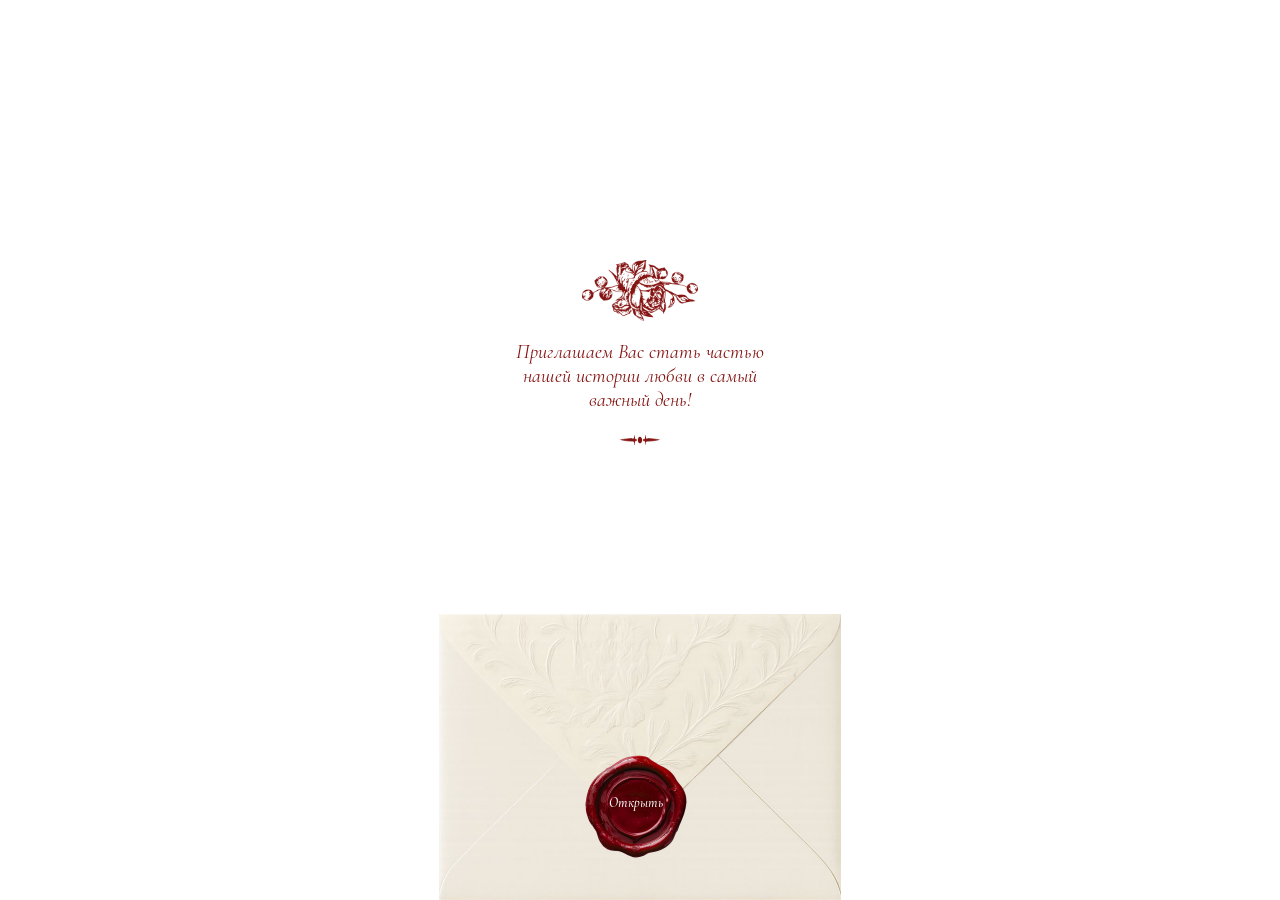
==== index.html @ 92ee7612 "font-size: 20px" ====
<!DOCTYPE html>
<html lang="en">

<head>
    <meta charset="UTF-8">
    <meta name="viewport" content="width=device-width, initial-scale=1.0">
    <title>Wedding</title>
    <link rel="stylesheet" href="styles/styles.css?v=2">
    <script src="js/jquery-3.7.1.min.js"></script>
    <script src="js/scripts.js"></script>
</head>

<body>
    <main style="position: relative;">
        <!-- envelope 2 -->
        <div class="envelope">
            <img src="img/envelop-2.png" alt="envelop-2" class="envelop-2">
            <img src="img/envelop-1.png" alt="envelop-1" class="envelop-1">
            <img src="img/openPrint.png" alt="openPrint" class="openPrint">
            <div class="text-CormorantMediumItalic openText">Открыть</div>
        </div>
        
        <img src="img/cover-vector.png" alt="cover-vector" class="vectorFirst">
        <div class="firstWords text-CormorantItalic">
            Приглашаем Вас стать частью нашей истории любви в самый важный день!
        </div>
         <img src="img/Vector.png" alt="Vector" class="VectorSec">

        <div class="mainInvitation ">
            <!-- invitation -->
            <div class="invitation">
                <div class="cover">
                    <img src="img/cover_img.png" alt="cover_img" class="cover_img">
                    <div class="headline-cover">WEDDING DAY</div>
                    <div class=" text-CormorantItalic text1 "> 08. 08. 2026</div>
                    <img src="img/photo.jpg" alt="photo" class="photo">
                    <div class="text-CormorantRegular text2"> Елена & Евгений</div>
                    <img src="img/Vector.png" alt="Vector" class="Vector">
                    <div class="text3 text-CormorantItalic">В этот прекрасный день мы хотим вместе с Вами разделить
                        яркие мгновения и искренние улыбки!</div>
                    <img src="img/cover-vector.png" alt="cover-vector" class="cover-vector">
                </div>

                <div class="location">
                    <img src="img/location_img.png" alt="location_img">
                    <img src="img/location-Vector01.png" alt="location-Vector" class="location-Vector">
                    <div class="text-CormorantSemiBold headline locationText1">ЛОКАЦИЯ</div>
                    <div class="text-CormorantRegular locationText2">Наш праздник пройдет в усадьбе <a
                            href="https://vicehouse.by/?utm_source=ig&utm_medium=social&utm_content=link_in_bio&fbclid=PAZXh0bgNhZW0CMTEAc3J0YwZhcHBfaWQMMjU2MjgxMDQwNTU4AAGngALzcfW-Ommmtt8ypYAML_VfrLHDQowybj1NlEH63rO5VnWLI8J--6FN2-E_aem_cWjSoelQcRRN7ee0Jt-z0A">Vice
                            House</a></div>
                    <div class="text-CormorantRegular locationText3">Минская область, Дзержинский район, д. Перхурово,
                        улица Луговая, 25</div>
                    <img src="img/location-Vector02.png" alt="location-Vector02" class="location-Vector02">
                </div>

                <div class="timing">
                    <img src="img/carpet.png" alt="carpet" class="carpet">
                    <img src="img/timing_img.png" alt="timing_img" class="timing_img">
                    <div class="text-CormorantSemiBold headline timingText1">ТАЙМИНГ</div>

                    <div class="text-CormorantSemiBold mainTextTiming1">8 августа </div>

                    <div class="text-CormorantSemiBold timingText2">15.00 </div>
                    <div class="text-CormorantMediumItalic timingText3">время пролетит незаметно за игристым и общением с другими гостями</div>

                    <div class="text-CormorantSemiBold timingText4">15.30 </div>
                    <div class="text-CormorantMediumItalic timingText5">готовьте платочки, улыбайтесь и обязательно громко хлопайте - нас ждет волшебный момент!</div>

                    <div class="text-CormorantSemiBold timingText6">16.00 </div>
                    <div class="text-CormorantMediumItalic timingText7">эти кадры станут воспоминанием на всю жизнь. Спасибо, что Вы рядом и разделяете этот день с нами!</div>

                    <div class="text-CormorantSemiBold timingText8">17.00 </div>
                    <div class="text-CormorantMediumItalic timingText9">будет много веселья, поздравлений и любви!</div>

                    <div class="text-CormorantSemiBold timingText10">21.30 </div>
                    <div class="text-CormorantMediumItalic timingText11">время сделать сладкую паузу и поймать этот
                        момент в кадр</div>

                    <div class="text-CormorantSemiBold timingText12">23.00 </div>
                    <div class="text-CormorantMediumItalic timingText13">даже такая вечеринка может закончиться... чтобы начаться снова!</div>
                    
                    <div class="text-CormorantMediumItalic timingText14">Продолжение следует...</div>
                      <div class="text-CormorantSemiBold mainTextTiming2">9 августа </div>
                    <div class="text-CormorantSemiBold timingText16">11.00 </div>
                    <div class="text-CormorantMediumItalic timingText17">После бранча для Вас будет доступна уютная спа-зона, а также коллекция настольных игр на любой вкус. Главная программа дня — это вы и ваши искренние разговоры.</div>

                    <div class="text-CormorantSemiBold timingText18">16.00 </div>
                    <div class="text-CormorantMediumItalic timingText19">блогодарим за Ваше внимание, тепло и улыбки - нам было невероятно важно разделить это с Вами!</div>

                </div>

                <div class="details">
                    <img src="img/details_img.png" alt="details_img" class="details_img">
                    <img src="img/detailsVector.png" alt="detailsVector" class="detailsVector">
                    <div class="text-CormorantSemiBold headline detailsText1">ДЕТАЛИ</div>
                    <div class="text-CormorantRegular detailsText2"> Для создания максимально комфортной атмосферы для всех, просим Вас учесть несколько наших пожеланий:</div>


                    <div class="text-CormorantRegular detailsText3">- В этот день мы будем рады видеть только взрослых гостей.</div>
                    <div class="text-CormorantRegular detailsText4">- Мы не устанавливаем строгий дресс-код. Просим Вас лишь воздержаться от слишком ярких и кричащих образов, чтобы фотографии получились гармоничными.
                    </div>
                    <div class="text-CormorantRegular detailsText5">- Мы будем рады, если <span class="highlight">вместо
                            цветов</span> Вы сыграете в свадебную рулетку и выберете подарок таким
                        необычным способом.</div>
                    <a href="roulette.html">
                        <button class="btn-roulette text-CormorantSemiBold whiteButton">Рулетка</button>
                    </a>
                    
                    <img src="img/detailsVector02.png" alt="detailsVector02" class="detailsVector02">

                </div>

                <div class="questionnaire">
                    <img src="img/details_img.png" alt="details_img" class="details_img">
                    <div class="text-CormorantSemiBold headline questionnaireText1">Пожалуйста, подтвердите свое
                        присутствие на нашей свадьбе, заполнив анкету</div>
                    <div class="text-CormorantSemiBold headline questionnaireText2">до 08.07.2026</div>

                    <a href="questionnaire.html">
                        <button class="btn-questionnaire text-CormorantSemiBold whiteButton">Заполнить анкету</button>
                    </a>


                    <img src="img/questionnaireVector01.png" alt="questionnaireVector01"
                        class="questionnaireVector questionnaireVector01">
                    <div class="text-CormorantSemiBold headline questionnaireText3">до свадьбы осталось</div>

                    <!-- часы -->
                    <div class="clock">
                        <span id="months" class="clockNum">0</span> месяцев
                        <span id="days" class="clockNum">0</span> дней
                        <span id="hours" class="clockNum">0</span> часов
                    </div>

                    <img src="img/questionnaireVector02.png" alt="questionnaireVector"
                        class="questionnaireVector questionnaireVector02">
                    <div class="text3 text-CormorantItalic questionnaireText4">Очень ждём этого дня и каждого из Вас!
                    </div>
                    <img src="img/Vector.png" alt="Vector" class="Vector Vector02">
                </div>
            </div>

        </div>
    </main>
</body>

</html>
---- styles/styles.css ----
* {
    margin: 0;
    padding: 0;
    box-sizing: border-box;
}

body {
    margin: 0;
    padding: 0;
    background-color: #ffffff; /* или любой ваш фон */
}
/* шрифты */
@font-face {
    font-family: 'AbhayaLibre';
    src: url('../fonts/AbhayaLibre-ExtraBold.ttf') format('truetype');
    font-weight: normal;
    font-style: normal;
}
@font-face {
    font-family: 'Cormorant';
    src: url('../fonts/Cormorant-Italic.ttf') format('truetype');
    font-weight: normal;
    font-style: italic; /* Здесь можно указать italic, так как это курсив */
}
.text-CormorantItalic{
    position: absolute;
    font-family: 'Cormorant', serif;
    font-style: italic;
}
@font-face {
    font-family: 'Cormorant';
    src: url('../fonts/Cormorant-Regular.ttf') format('truetype');
    font-weight: normal;
    font-style: normal;
}
.text-CormorantRegular{
    position: absolute;
    font-family: 'Cormorant', serif;
    font-style: normal;
}
@font-face {
    font-family: 'Cormorant';
    src: url('../fonts/Cormorant-SemiBold.ttf') format('truetype');
     font-weight: 600; /* или bold, или 600 - стандартное значение для semiBold */
    font-style: normal; /* semiBold - это насыщенность, а не стиль */
}
.text-CormorantSemiBold{
    position: absolute;
    font-family: 'Cormorant', serif;
    font-weight: 600; /* Указываем ту же насыщенность, что и в @font-face */
    font-style: normal;
}
@font-face {
    font-family: 'Cormorant';
    src: url('../fonts/Cormorant-MediumItalic.ttf') format('truetype');
    font-weight: 500; /* Medium = 500 */
    font-style: italic; 
}
.text-CormorantMediumItalic{
    position: absolute;
    font-family: 'Cormorant', serif;
    font-weight: 500; /* Должен совпадать с @font-face */
    font-style: italic; /* Должен совпадать с @font-face */
}
@font-face {
    font-family: 'Cormorant';
    src: url('../fonts/Cormorant-Bold.ttf') format('truetype');
    font-weight: 700; /* Bold = 700 */
    font-style: normal; /* Если шрифт не курсивный */
}

.text-CormorantBold {
    position: absolute;
    font-family: 'Cormorant', serif;
    font-weight: 700;
    font-style: normal;
}
.vectorFirst{
    position: absolute;
    width: 116px;
    height: 61px;
    top: 260px;
}
.VectorSec{
    position: absolute;
    width: 40.82px;
    height: 9.98px;
    top: 435px;
}
/*  */
.firstWords{
    position: absolute;
    width: 255px;
    top: 340px;
    font-size: 20px;
    color: #841412;
    text-align: center;
}

/* -------------------------------------- */
/* envelope */
.openPrint{
    position: absolute;
    width: 108px;
    height: 109px;
    z-index: 100;
    top: 138px;
    left: 143px;
}
.openText{
    position: absolute;
    font-size: 14px;
    color: #ffffff;
    width: 52px;
    top: 180px;
    left: 170px;
    z-index: 200;
}
.envelope{
    position: fixed;
    left: 50%;
    bottom: 0;
    transform: translateX(-50%);
    width: 402px;
    height: 286px;
    z-index: 10;
    align-items: center;
    cursor: pointer;
    perspective: 900px;
    touch-action: manipulation;
    overflow: hidden;
}
.envelop-1{
    position: absolute;
    width: 402px;
    height: 201px;
    z-index: 10;
    transform-origin: top center;
    transform: rotateX(0deg);
    transition: transform 2000ms cubic-bezier(0.2, 0.9, 0.2, 1);
    will-change: transform;
}
.envelop-2{
    position: absolute;
    width: 402px;
    height: 286px;
    z-index: 5;
}

/* Intro / animation states */
body.intro {
    overflow: hidden;
}

body.intro .mainInvitation{
    position: fixed;
    inset: 0;
    overflow: auto;
    transform: translateY(100%);
    transition: transform 6000ms cubic-bezier(0.2, 0.9, 0.2, 1), z-index 0ms linear 0ms; /* выезжает пригласительное */
    z-index: 1;
    background: #ffffff;
    will-change: transform;
    
}

/* When animation starts */
body.stage-opening .envelop-1{
    z-index: 1;
    transform: rotateX(180deg);
}
body.stage-opening .envelop-2{
    z-index: 10;
}
body.stage-opening .mainInvitation{
    z-index: 5;
    transform: translateY(0);
}
body.stage-open .mainInvitation{
    transform: translateY(0);
}

/* Envelope exits after invitation reached top */
body.stage-exit .envelope{
    transform: translateX(-50%) translateY(110%);
    opacity: 0;
    transition: transform 10000ms cubic-bezier(0.2, 0.9, 0.2, 1), opacity 30000ms ease; /* уезжает конверт */
    pointer-events: none;
}

body.stage-open {
    overflow: auto;
}

/* -------------------------------------- */
main {
    display: flex;
    flex-direction: column; /* Элементы будут идти вертикально */
    align-items: center;    /* Центрирование по горизонтали */
    min-width: 402px;
    justify-content: space-around;
    
}
.mainInvitation{
    display: flex;
    flex-direction: column; /* Элементы будут идти вертикально */
    align-items: center;    /* Центрирование по горизонтали */
    min-width: 402px;
    justify-content: space-around;
    transform: translateY(100%);
}
.invitation {
    display: flex;
    flex-direction: column; /* Элементы будут идти вертикально */
    align-items: center;    /* Центрирование по горизонтали */
    min-width: 402px;
    justify-content: space-around;
    width: 402px;
}

/* заголовки */
.headline{
    font-size: 40px;
    color: #841412;

}
/* -------------------------------------- */
/* cover */

.cover{
    width: 402px;
    height: 874px;
    display: flex;
    background-color: #841412;
    position: relative;
}
.cover_img{
    width: 376px;
    height: 820px;
    margin: auto;
    
}
.headline-cover{
    position: absolute;  /* Накладываем текст поверх */
    color: #841412;
    font-size: 40px;

    top: 130px; 
    left: 73px; 
    
    font-family: 'AbhayaLibre', serif;
}
.text1{
    color: #841412;
    font-size: 46px;

    
    top: 175px;
    left: 99px;
}
.photo{
    position: absolute;
    width: 200px;

    top: 240px;
    left:102px;
}

.text2{
    color: #841412;
    top: 528px;
    left: 72px;
    font-size: 38px;

}
.Vector{
    position: absolute;
    width: 40.82px;
    height: 9.98px;
    top: 600px;
    left: 181px; 
}
.text3{
    top: 620px;
    left: 74px;
    width: 255px;
    text-align: center;
    font-size: 20px;
    color: #841412;
}
.cover-vector{
    position: absolute;
    width: 84px;
    top: 730px;
    left: 159px;

}
/* -------------------------------------- */
/* location */
.location_img{
    width: 402px;
    height: 581px;
}
.location{
    overflow: hidden;
    width: 402px;
    height: 581px;
    display: flex;
    position: relative; /* родитель */ 
}
.location-Vector{
    width: 402px;
    height: 581px;
}
.location-Vector{
    position: absolute;
    width: 402px;
    height: 167px;
}
.locationText1{
    top: 192px;
    left: 97px;
}
.locationText2{
    top: 250px;
    left: 14px;
    color: black;
    font-size: 20px;
}
.location a {
    color: inherit; /* наследует цвет от родителя */
}
.locationText3{
    top: 290px;
    left: 38px;
    color: black;
    font-size: 20px;
    width: 326px;
    text-align: center;
}
.location-Vector02{
    position: absolute;
    width: 388px;
    height: 142px;
    top: 428px;
    left: 7px;
}
/* -------------------------------------- */
/* timing */
.timing{
    width: 402px;
    height: 1232px;
    display: flex;
    position: relative; /* родитель */ 
}
.carpet{
    position: absolute;
    width: 402px;
    height: 1232px;
}
.timing_img{
    position: absolute;
    width: 338px;
    height: 1159px;
    top: 35px;
    left: 32px;
}

.timingText1{
    top: 90px;
    left: 102px;
}
.mainTextTiming1{
    color: #841412;
    font-size: 36px;
    top: 140px;
    left: 127px;
}
.timingText2{
    color: #841412;
    font-size: 36px;
    top: 180px;
    left: 61px;
}

.timingText2::after {
    content: "- сбор гостей";
    color: #000000;  
    font-size: 20px; 
}
.timingText3{
    top: 226px;
    left: 61px;
    width: 280px;
    height: 40px;
}

.timingText4{
    color: #841412;
    font-size: 36px;
    top: 260px;
    left: 61px;
}
.timingText4::after {
    content: "- церемония";
    color: #000000;  
    font-size: 20px; 
}
.timingText5{
    top: 308px;
    left: 61px;
    width: 280px;
}

.timingText6{
    color: #841412;
    font-size: 36px;
    top: 366px;
    left: 61px;
}
.timingText6::after {
    content: " - фотосессия";
    color: #000000;  
    font-size: 20px; 
}
.timingText7{
    top: 410px;
    left: 61px;
    width: 280px;
}
.timingText8{
    color: #841412;
    font-size: 36px;
    top: 466px;
    left: 61px;
}
.timingText8::after {
    content: " - начало банкета";
    color: #000000;  
    font-size: 20px; 
}
.timingText9{
    top: 506px;
    left: 61px;
    width: 280px;
}
.timingText10{
    color: #841412;
    font-size: 36px;
    top: 530px;
    left: 61px;
}
.timingText10::after {
    content: " - свадебный торт";
    color: #000000;  
    font-size: 20px; 
}
.timingText11{
    top: 576px;
    left: 61px;
    width: 280px;
}
.timingText12{
    color: #841412;
    font-size: 36px;
    top: 610px;
    left: 61px;
}
.timingText12::after {
    content: " - завершение банкета";
    color: #000000;  
    font-size: 20px; 
}
.timingText13{
    top: 656px;
    left: 61px;
    width: 280px;
}
.mainTextTiming2{
    color: #841412;
    font-size: 36px;
    top: 740px;
    left: 127px;
}
.timingText14{
    color: #000000;
    font-size: 26px;
    top: 720px;
    left: 83px;
}
.timingText16{
    color: #841412;
    font-size: 36px;
    top: 800px;
    left: 61px;
}

.timingText16::after {
    content: " - воскресный бранч";
    color: #000000;  
    font-size: 20px; 
}
.timingText17{
    top: 840px;
    left: 61px;
    width: 280px;
}
.timingText18{
    color: #841412;
    font-size: 36px;
    top: 960px;
    left: 61px;
    width: 280px; 
    line-height: 16px;
}

.timingText18::after {
    content: " - наш праздник подходит к концу";
    color: #000000;  
    font-size: 20px;
    
}
.timingText19{
    top: 1020px;
    left: 61px;
    width: 280px;
}

/* -------------------------------------- */
/* details */
.details{
    width: 402px;
    height: 874px;
    position: relative; /* родитель */ 
}
.details_img{
    position: absolute;
    width: 402px;
    height: 874px;
}
.detailsVector{
    position: absolute;
    width: 301px;
    height: 89px;
    left: 51px;
}
.detailsText1{
    top: 100px;
    left: 110px;
}
.detailsText2{
    top: 170px;
    left: 40px;
    width: 340;
    font-size: 20px;
}
.detailsText3 {
    color: #000000; /* Цвет текста */
    font-size: 20px;
    width: 340px;
    top: 260px;
    left: 40px;
}
.detailsText4 {
    color: #000000; /* Цвет текста */
    font-size: 20px;
    width: 340px;
    top: 320px;
    left: 40px;
}
.detailsText5 {
    color: #000000; /* Цвет текста */
    font-size: 20px;
    width: 340px;
    top: 460px;
    left: 40px;
}
.highlight {
    color: #841412; 
}
.btn-roulette{
    position: relative;
    left: 134px;
    top: 430px;
    border: 2px solid #841412;
    height: 45px;
    width: 135px;
    border-radius: 30px;
    font-size: 18px;
    color: #841412;
}
.detailsVector02{
    position: relative;
    width: 255px;
    height: 181px;
    top: 686px;
    right: 60px;
}
/* -------------------------------------- */
/* questionnaire */
.questionnaire{
    width: 402px;
    height: 874px;
    position: relative; /* родитель */ 
}
.questionnaireText1{
    text-align: center;
    text-transform: uppercase;
    font-size: 30px;
    width: 300px;
    color: #000000;
    top: 40px;
    left: 51px;
}
.questionnaireText2{
    top: 220px;
    left: 92px;
}
.btn-questionnaire{
    position: relative;
    left: 78px;
    top: 310px;
    border: 2px solid #841412;
    height: 45px;
    width: 245px;
    border-radius: 30px;
    font-size: 18px;
    color: #841412;
}
.questionnaireVector{
    position: relative;
    width: 375px;
    height: 56px;
}
.questionnaireVector01{
    top: 400px;
    left: 14px;
}
.questionnaireText3{
    text-align: center;
    text-transform: uppercase;
    font-size: 30px;
    width: 194px;
    color: #000000;
    top: 510px;
    left: 104px;
}
.questionnaireVector02{
    top: 540px;
    left: 14px;
}
.questionnaireText4{
    width: 187px;
    top: 760px;
    left: 108px;
    color: #000000;
}
.Vector02{
    top: 830px;
}
/* -------------------------------------- */
/* часы */
.clock{
    position: relative;
    width: 250px;
    height: 47px;
    text-align: center;
    left: 80px;
    top: 510px;
    font-size: 20px;
}
.clockNum{
    color: #841412;
    font-family: 'Cormorant', serif;
    font-weight: 600; /* Указываем ту же насыщенность, что и в @font-face */
    font-style: normal;
    font-size: 40px;
}
/* кнопки */
.pressed{
    background-color: #5A0D0C;
    color: #ffffff;
}
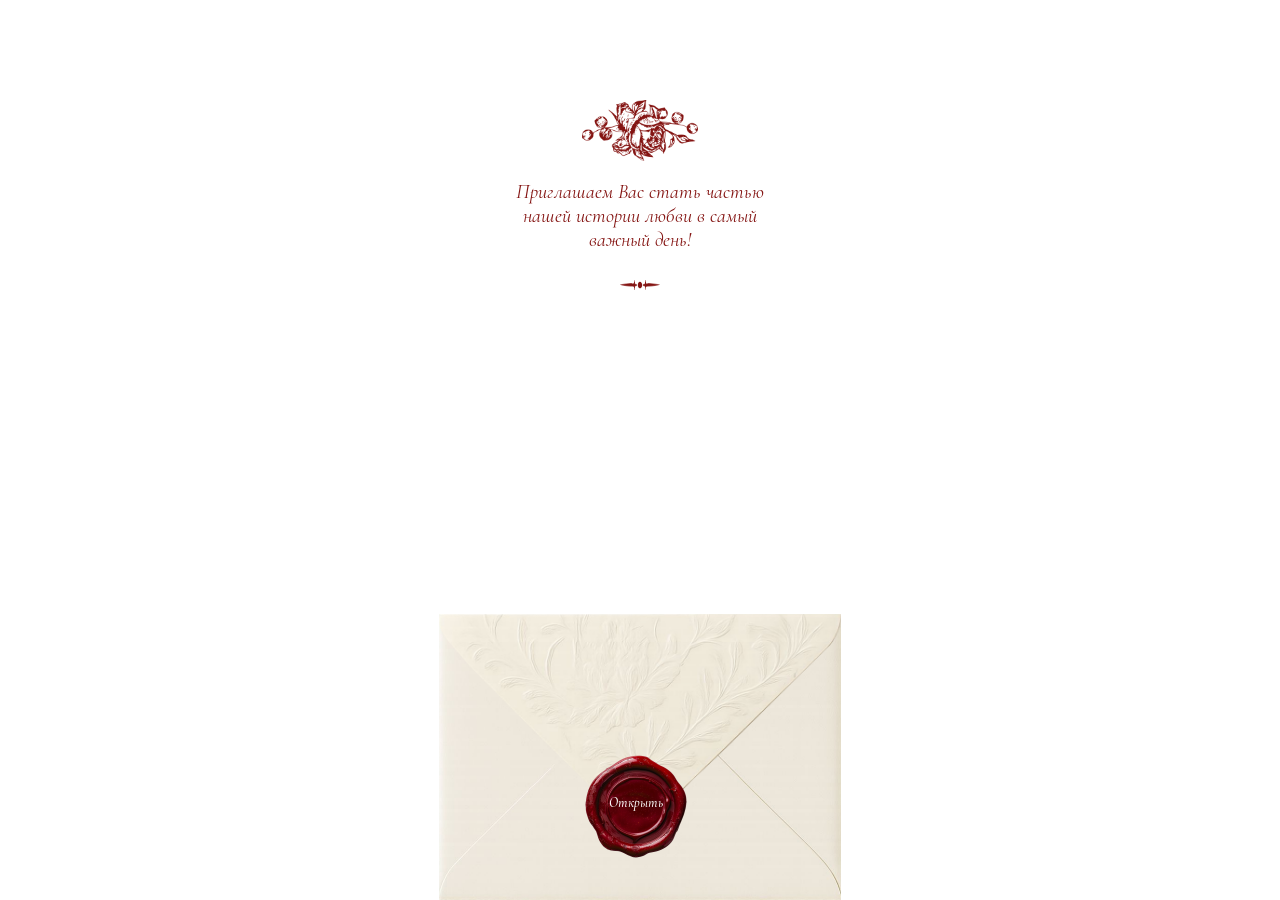
==== commit 456db89c: "обновил стили и разметку страниц" ====
--- a/index.html
+++ b/index.html
@@ -82,7 +82,7 @@
                     <div class="text-CormorantMediumItalic timingText14">Продолжение следует...</div>
                       <div class="text-CormorantSemiBold mainTextTiming2">9 августа </div>
                     <div class="text-CormorantSemiBold timingText16">11.00 </div>
-                    <div class="text-CormorantMediumItalic timingText17">После бранча для Вас будет доступна уютная спа-зона, а также коллекция настольных игр на любой вкус. Главная программа дня — это вы и ваши искренние разговоры.</div>
+                    <div class="text-CormorantMediumItalic timingText17">после бранча для Вас будет доступна уютная спа-зона, а также коллекция настольных игр на любой вкус. Главная программа дня — это вы и ваши искренние разговоры.</div>
 
                     <div class="text-CormorantSemiBold timingText18">16.00 </div>
                     <div class="text-CormorantMediumItalic timingText19">блогодарим за Ваше внимание, тепло и улыбки - нам было невероятно важно разделить это с Вами!</div>
@@ -102,9 +102,9 @@
                     <div class="text-CormorantRegular detailsText5">- Мы будем рады, если <span class="highlight">вместо
                             цветов</span> Вы сыграете в свадебную рулетку и выберете подарок таким
                         необычным способом.</div>
-                    <a href="roulette.html">
+                    <!-- <a href="roulette.html">
                         <button class="btn-roulette text-CormorantSemiBold whiteButton">Рулетка</button>
-                    </a>
+                    </a> -->
                     
                     <img src="img/detailsVector02.png" alt="detailsVector02" class="detailsVector02">
 
@@ -127,7 +127,7 @@
 
                     <!-- часы -->
                     <div class="clock">
-                        <span id="months" class="clockNum">0</span> месяцев
+                        <span id="months" class="clockNum">0</span> месяца
                         <span id="days" class="clockNum">0</span> дней
                         <span id="hours" class="clockNum">0</span> часов
                     </div>
--- a/styles/styles.css
+++ b/styles/styles.css
@@ -79,19 +79,19 @@
     position: absolute;
     width: 116px;
     height: 61px;
-    top: 260px;
+    top: 100px;
 }
 .VectorSec{
     position: absolute;
     width: 40.82px;
     height: 9.98px;
-    top: 435px;
+    top: 280px;
 }
 /*  */
 .firstWords{
     position: absolute;
     width: 255px;
-    top: 340px;
+    top: 180px;
     font-size: 20px;
     color: #841412;
     text-align: center;
@@ -595,6 +595,7 @@
     height: 181px;
     top: 686px;
     right: 60px;
+    left: 76px;
 }
 /* -------------------------------------- */
 /* questionnaire */
